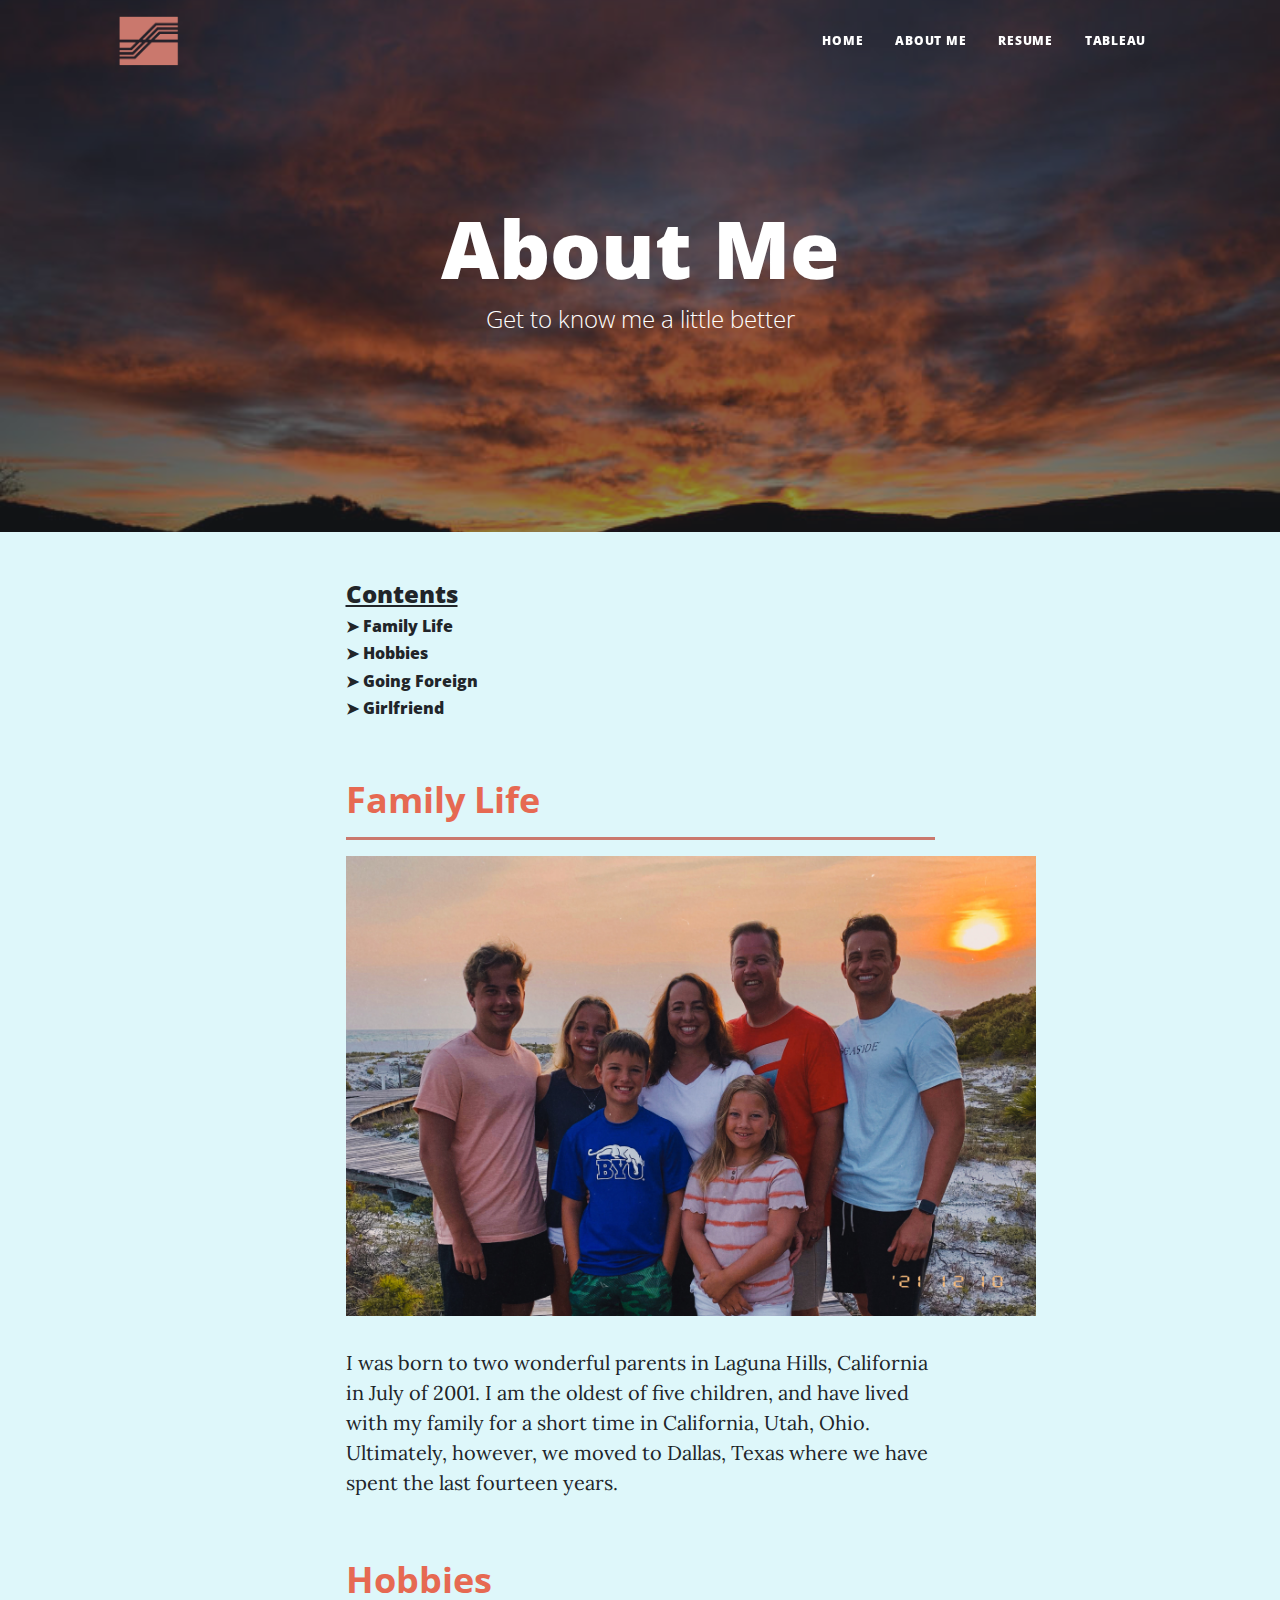
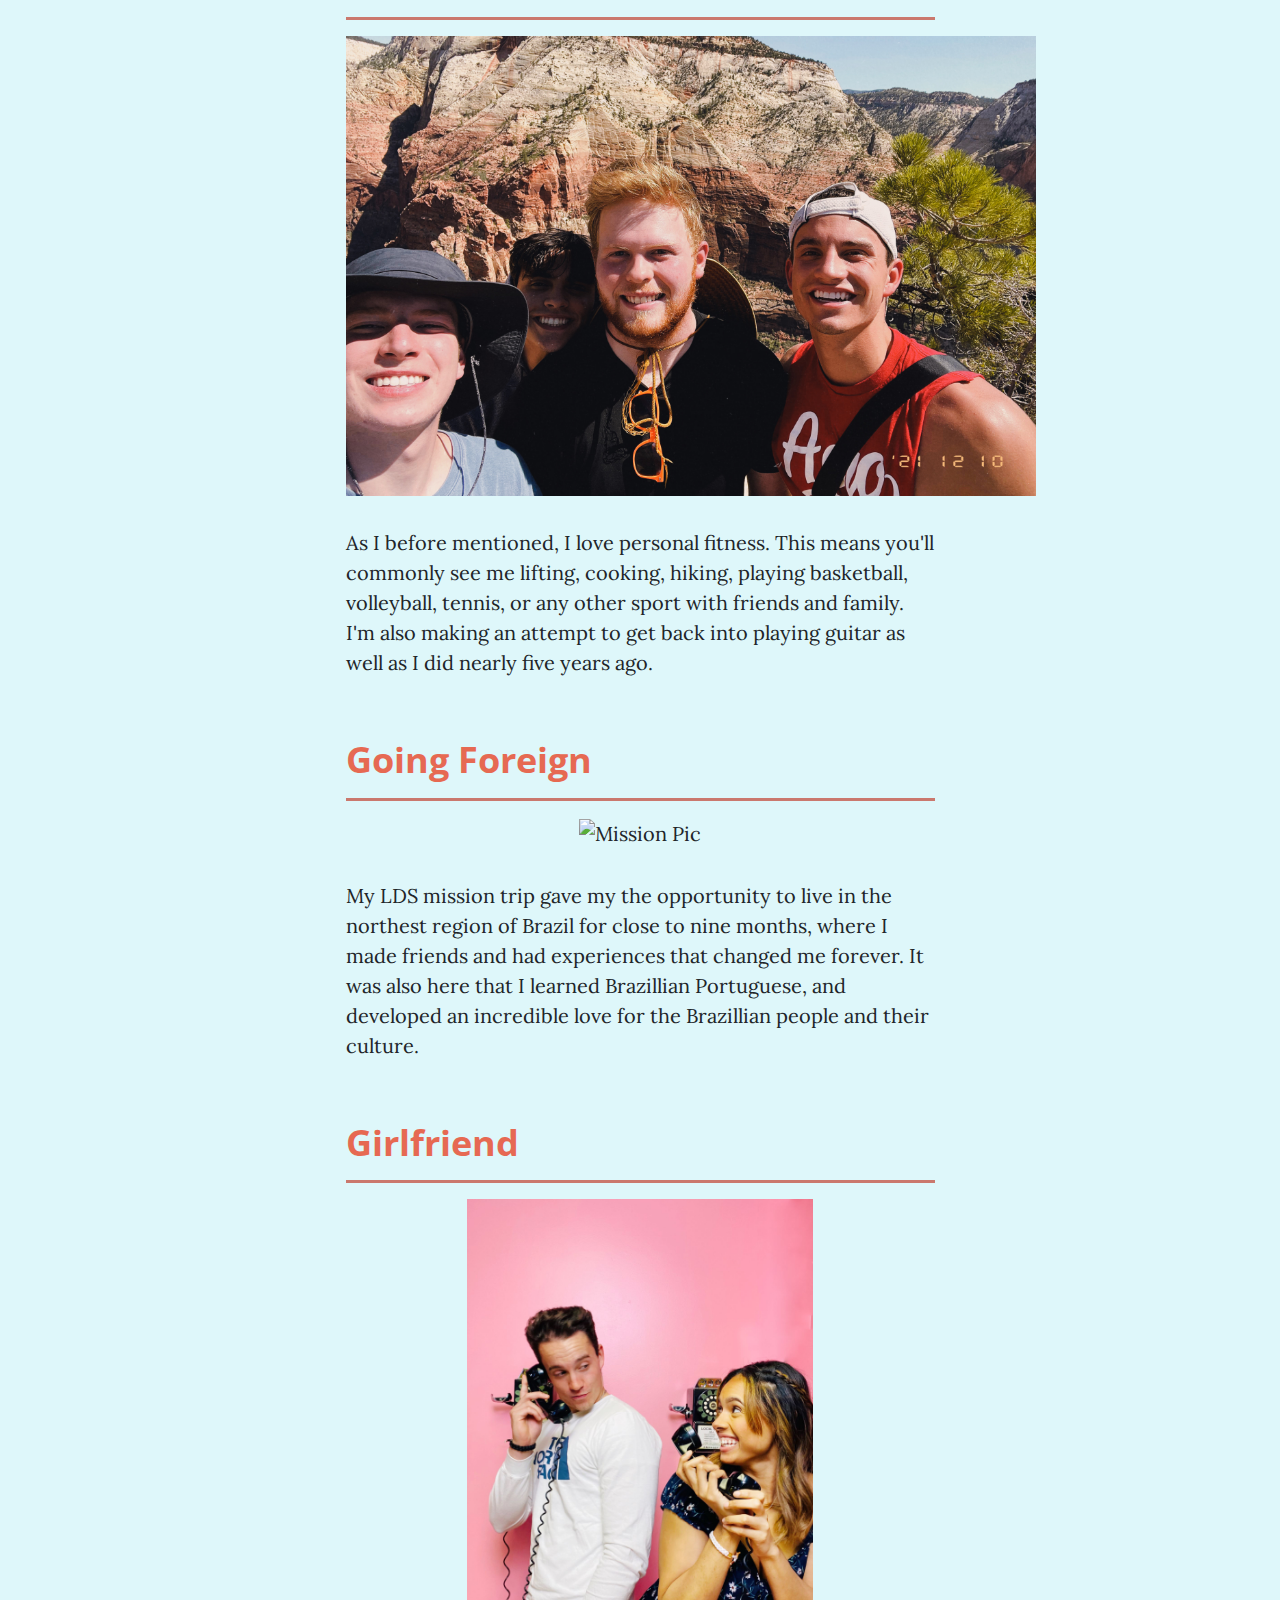
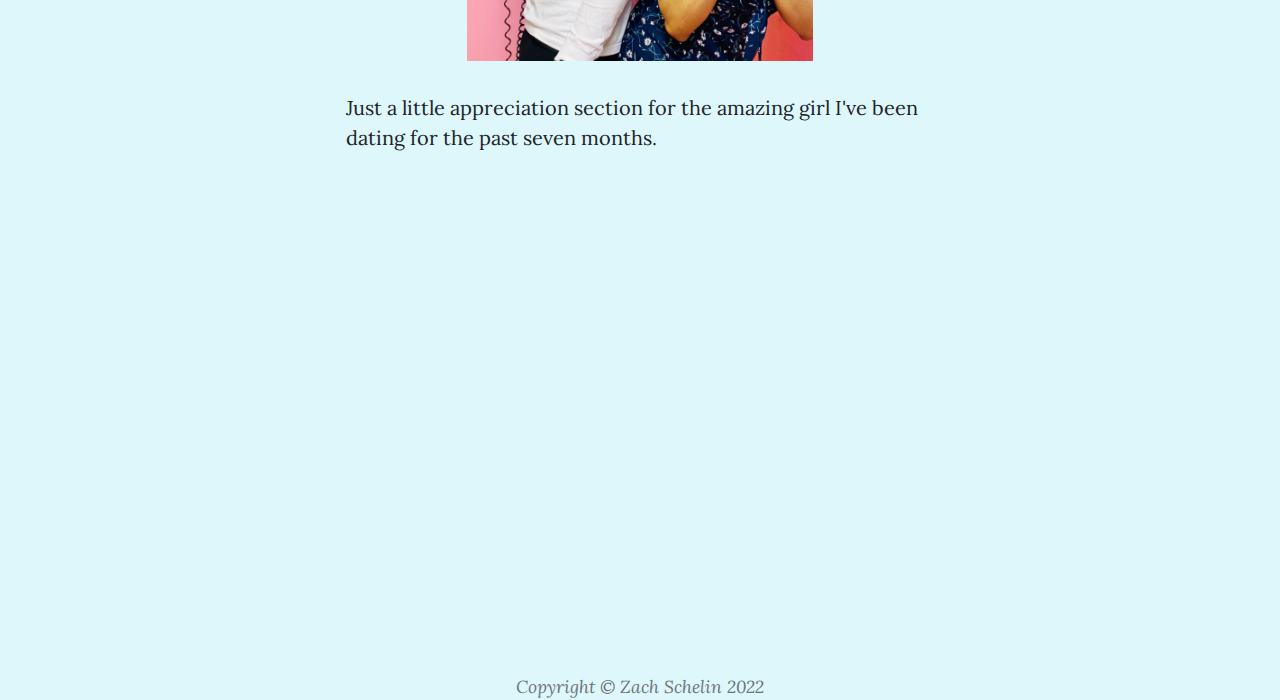
==== html/about.html @ c3daf38a "Add files via upload" ====
<!-- Zach Schelin -->
<!-- Lasted Edited 12:18pm on 4/15/2022 -->
<!DOCTYPE html>
<html lang="en">
    <head>
        <meta charset="utf-8" />
        <meta name="viewport" content="width=device-width, initial-scale=1, shrink-to-fit=no" />
        <meta name="description" content="" />
        <meta name="author" content="" />
        <title>About Me- Zach Schelin</title>
        <link rel="icon" type="image/x-icon" href="../assets/logoicon.ico" />
        <!-- Font Awesome icons (free version)-->
        <script src="https://use.fontawesome.com/releases/v6.1.0/js/all.js" crossorigin="anonymous"></script>
        <!-- Google fonts-->
        <link href="https://fonts.googleapis.com/css?family=Lora:400,700,400italic,700italic" rel="stylesheet" type="text/css" />
        <link href="https://fonts.googleapis.com/css?family=Open+Sans:300italic,400italic,600italic,700italic,800italic,400,300,600,700,800" rel="stylesheet" type="text/css" />
        <!-- Core theme CSS (includes Bootstrap)-->
        <link href="../Styles/styles.css" rel="stylesheet" />
        <link href="../Styles/mystyles.css" rel="stylesheet" />
    </head>
    <body class="bordercolor">
        <!-- Link for Social Media Icons -->
        <script type="module" src="https://unpkg.com/ionicons@5.5.2/dist/ionicons/ionicons.esm.js"></script>
        <script nomodule src="https://unpkg.com/ionicons@5.5.2/dist/ionicons/ionicons.js"></script>
        <!-- Navigation-->
        <nav class="navbar navbar-expand-lg navbar-light" id="mainNav">
            <div class="container px-4 px-lg-5">
                <a class="navbar-brand" href="../index.html">
                        <img src="../assets/logo1.ico" height="50px">
                    </a>
                <button class="navbar-toggler" type="button" data-bs-toggle="collapse" data-bs-target="#navbarResponsive" aria-controls="navbarResponsive" aria-expanded="false" aria-label="Toggle navigation">
                    Menu
                    <i class="fas fa-bars"></i>
                </button>
                <div class="collapse navbar-collapse" id="navbarResponsive">
                    <ul class="navbar-nav ms-auto py-4 py-lg-0">
                        <li class="nav-item"><a class="nav-link px-lg-3 py-3 py-lg-4" href="../index.html">Home</a></li>
                        <li class="nav-item"><a class="nav-link px-lg-3 py-3 py-lg-4" href="about.html">About Me</a></li>
                        <li class="nav-item"><a class="nav-link px-lg-3 py-3 py-lg-4" href="Resume.html">Resume</a></li>
                        <li class="nav-item"><a class="nav-link px-lg-3 py-3 py-lg-4" href="../html/tableau.html">Tableau</a></li>
                    </ul>
                </div>
            </div>
        </nav>
        <!-- Page Header-->
        <header class="masthead" style="background-image: url('../assets/images/sunrise.jpg')" alt="BYU Football Background">
            <div class="container position-relative px-4 px-lg-5">
                <div class="row gx-4 gx-lg-5 justify-content-center">
                    <div class="col-md-10 col-lg-8 col-xl-7">
                        <div class="page-heading">
                            <h1>About Me</h1>
                            <span class="subheading">Get to know me a little better</span>
                        </div>
                    </div>
                </div>
            </div>
        </header>
        <!-- Main Content-->
        <main class="mb-4">
            <div class="container px-4 px-lg-5">
                <div class="row gx-4 gx-lg-5 justify-content-center">
                    <div class="col-md-10 col-lg-8 col-xl-7">
                        <!-- Table Of Contents -->
                        <h4 style="text-decoration: underline;">Contents</h4>
                            <h6> 
                                <a href="#FL">➤ Family Life</a></h6>
                            <h6>
                                <a href="#HOB">➤ Hobbies</a></h6>
                            <h6>
                                <a href="#BRAZ">➤ Going Foreign</a></h6>
                            <h6>
                                <a href="#GF">➤ Girlfriend</a></h6>
                            <a id="FL"></a>
                        <h1 style="color: #e66952;" class="section-heading">Family Life</h1>
                        <hr class="solid">
                                <div class="aligncenter">
                                    <img src="../assets/images/fam.JPEG" height="460px" alt="Family Pic">
                                </div>
                        <p>
                            I was born to two wonderful parents in Laguna Hills, California in July of 2001. I am the oldest of five children, and have lived with my family for a short time in California, Utah, Ohio. Ultimately, however, we moved to Dallas, Texas where we have spent the last fourteen years.
                        </p>

                        <a id="HOB"></a>
                        <h1 style="color: #e66952;" class="section-heading">Hobbies</h1>
                        <hr class="solid">
                            <div class="aligncenter">
                                <img src="../assets/images/hike.JPEG" height="460px" alt="Hiking Pic">
                            </div>
                        <p>
                            As I before mentioned, I love personal fitness. This means you'll commonly see me lifting, cooking, hiking, playing basketball, volleyball, tennis, or any other sport with friends and family. I'm also making an attempt to get back into playing guitar as well as I did nearly five years ago. 
                        </p>

                        <a id="BRAZ"></a>
                        <h1 style="color: #e66952;" class="section-heading">Going Foreign</h1>
                        <hr class="solid">
                            <div class="aligncenter">
                                <img src="../assets/images/mish.JPG" height="462px" alt="Mission Pic">
                            </div>
                        <p>
                            My LDS mission trip gave my the opportunity to live in the northest region of Brazil for close to nine months, where I made friends and had experiences that changed me forever. It was also here that I learned Brazillian Portuguese, and developed an incredible love for the Brazillian people and their culture. 
                        </p>

                        <a id="GF"></a>
                        <h1 style="color: #e66952;" class="section-heading">Girlfriend</h1>
                        <hr class="solid">
                        <div class="aligncenter">
                            <img src="../assets/images/Lulu.JPG" height="462px"  alt="My Girlfriend Pic">
                        </div>
                        <p>
                        Just a little appreciation section for the amazing girl I've been dating for the past seven months. 
                        </p>
                    </div>
                </div>
            </div>
        </main>
        <!-- Footer -->
        <div class="about-footer">
            <!-- Social Media Links -->
            <div>
                <a class="social-icon" href="https://www.facebook.com/zach.schelin.98" target="_blank">
                    <ion-icon name="logo-facebook"></ion-icon>
                </a>
                <a class="social-icon" href="https://www.instagram.com/z_schillin/" target="_blank">
                    <ion-icon name="logo-instagram"></ion-icon>
                </a>
                <a class="social-icon" href="https://twitter.com/ZachSchelin" target="_blank">
                    <ion-icon name="logo-twitter"></ion-icon>
                </a>
                <a class="social-icon" href="https://www.linkedin.com/in/zach-schelin-379b37226/" target="_blank">
                    <ion-icon name="logo-linkedin"></ion-icon>
                </a>
            </div>
            <div style="color:#212529" class="small text-center text-muted fst-italic">Copyright &copy; Zach Schelin 2022</div>
        </div> 
        <!-- Bootstrap core JS-->
        <script src="https://cdn.jsdelivr.net/npm/bootstrap@5.1.3/dist/js/bootstrap.bundle.min.js"></script>
        <!-- Core theme JS-->
        <script src="js/scripts.js"></script>
    </body>
</html>
---- Styles/mystyles.css ----
/* <!-- Zach Schelin -->
<!-- Lasted Edited 12:18pm on 4/15/2022 --> */
/* My Custom Styles*/
.backgroundcolor {
    background-color: #def7fa
}
.bordercolor {
    background-color: #def7fa;
}
.myimage {
    height: 400px;
}
.sectionheading1 {
    color: #212529;
    font-weight: bold;
    font-family: "Open Sans", -apple-system, BlinkMacSystemFont, "Segoe UI", Roboto, "Helvetica Neue", Arial, sans-serif, "Apple Color Emoji", "Segoe UI Emoji", "Segoe UI Symbol", "Noto Color Emoji";
}
.sectionheading2 {
    color: #212529;
    font-weight: bold;
    font-style: italic;
    font-family: "Open Sans", -apple-system, BlinkMacSystemFont, "Segoe UI", Roboto, "Helvetica Neue", Arial, sans-serif, "Apple Color Emoji", "Segoe UI Emoji", "Segoe UI Symbol", "Noto Color Emoji";
}
.resumedate {
    color: #212529;
    font-weight: bold;
    font-family: "Open Sans", -apple-system, BlinkMacSystemFont, "Segoe UI", Roboto, "Helvetica Neue", Arial, sans-serif, "Apple Color Emoji", "Segoe UI Emoji", "Segoe UI Symbol", "Noto Color Emoji";
    text-align: right;
}

/* Solid border */
hr.solid {
    border-top: 3px solid #ca786d;
}
.social-icon {
    color: #ca786d;
    font-size: 50px;
    border-color: #212529;
    border-width: 1px;
    transition: color 0.2s;
}
.social-icon:hover {
    color: hsla(9, 75%, 61%, 0.527);
}
.footer {
    position:absolute ;
    left: 0;
    bottom: -800px;
    width: 100%;
    color: white;
    text-align: center;
 }
 .about-footer {
    position:absolute ;
    left: 0;
    bottom: -3000px;
    width: 100%;
    color: white;
    text-align: center;}
 .footer-resume {
    position:absolute ;
    left: 0;
    bottom: -3200px;
    width: 100%;
    color: white;
    text-align: center;
 }
.maintext {
    font-family: "Open Sans", -apple-system, BlinkMacSystemFont, "Segoe UI", Roboto, "Helvetica Neue", Arial, sans-serif, "Apple Color Emoji", "Segoe UI Emoji", "Segoe UI Symbol", "Noto Color Emoji";
    font-size: 25px;
}
.back-to-top {
    text-align: center;
}
.shortbio {
    top: 615px;
    left: 26%;
    right: 40%;
    height: 300px;
    word-wrap: break-word;
}
.shortbiounder {
    top: 950px;
    left: 26%;
    right:26%;
    height: 310px;
}
.videobox {
    top: 2910px;
    left: 26%;
    right:26%;
    height: 410px;
}
.mypicturelayout {
    top: 660px;
    left: 60%;
    right: 27%;
    height: 300px;
    /* border: solid 2px #fe5e55; */
}
.seeresume {
    top: 1360px;
    right: 26%;
    left: 60%;
    height: 40px;
    /* border: solid 2px #212529; 
    background: #fe5e55; */
}
.seeaboutme {
    top: 1310px;
    right: 26%;
    left: 60%;
    height: 40px;
    /* border: solid 2px #212529; 
    background: #fe5e55; */
}
.seeresumetext {
    text-align: center;
    font-weight: bold;
    text-decoration: underline;
    text-decoration-color: #ca786d;
    font-family: "Open Sans", -apple-system, BlinkMacSystemFont, "Segoe UI", Roboto, "Helvetica Neue", Arial, sans-serif, "Apple Color Emoji", "Segoe UI Emoji", "Segoe UI Symbol", "Noto Color Emoji";
    color: #ffffff;
}
.fixed-footer {
    position: fixed;
    left: 0;
    bottom: 0;
    width: 100%;
    text-align: center;
}
.common {
        position: absolute;
        /* background-color: antiquewhite;
        border: solid 2px black; */
    }
    
.aligncenter {
    text-align: center;
}
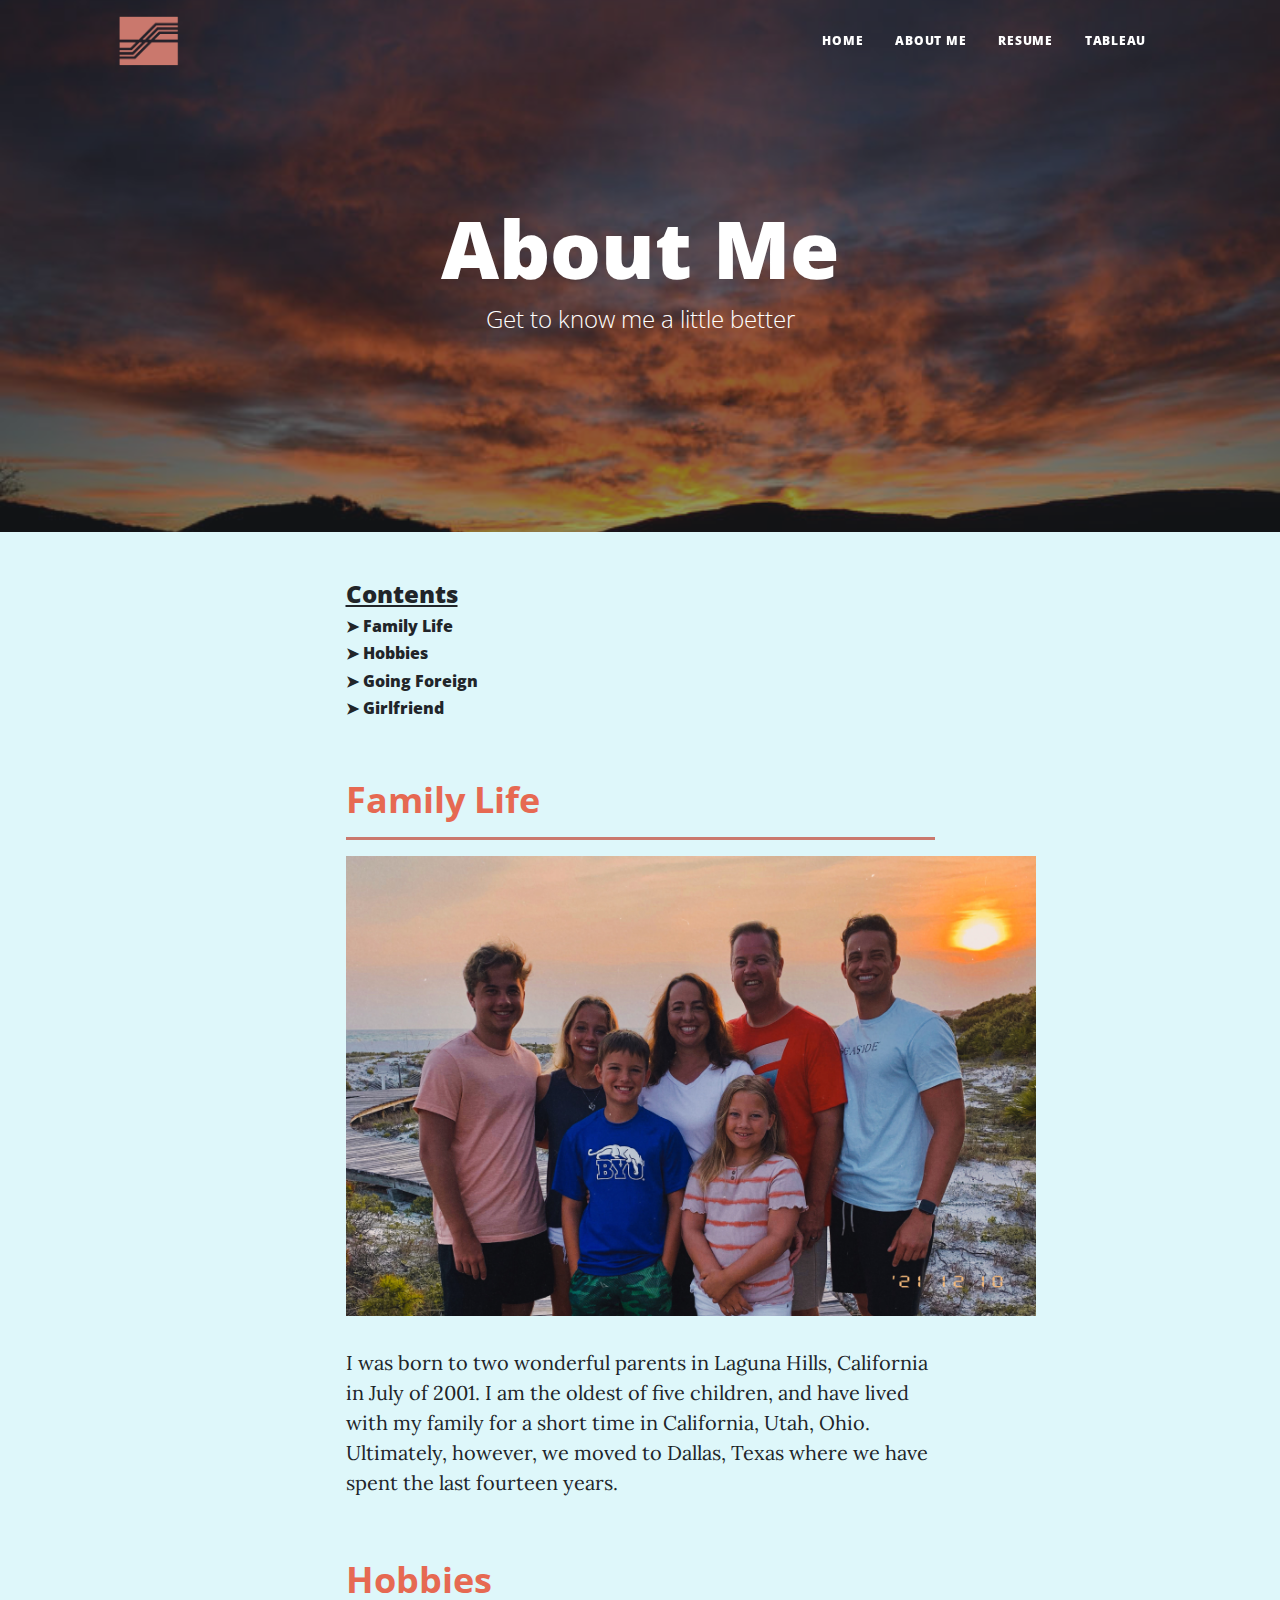
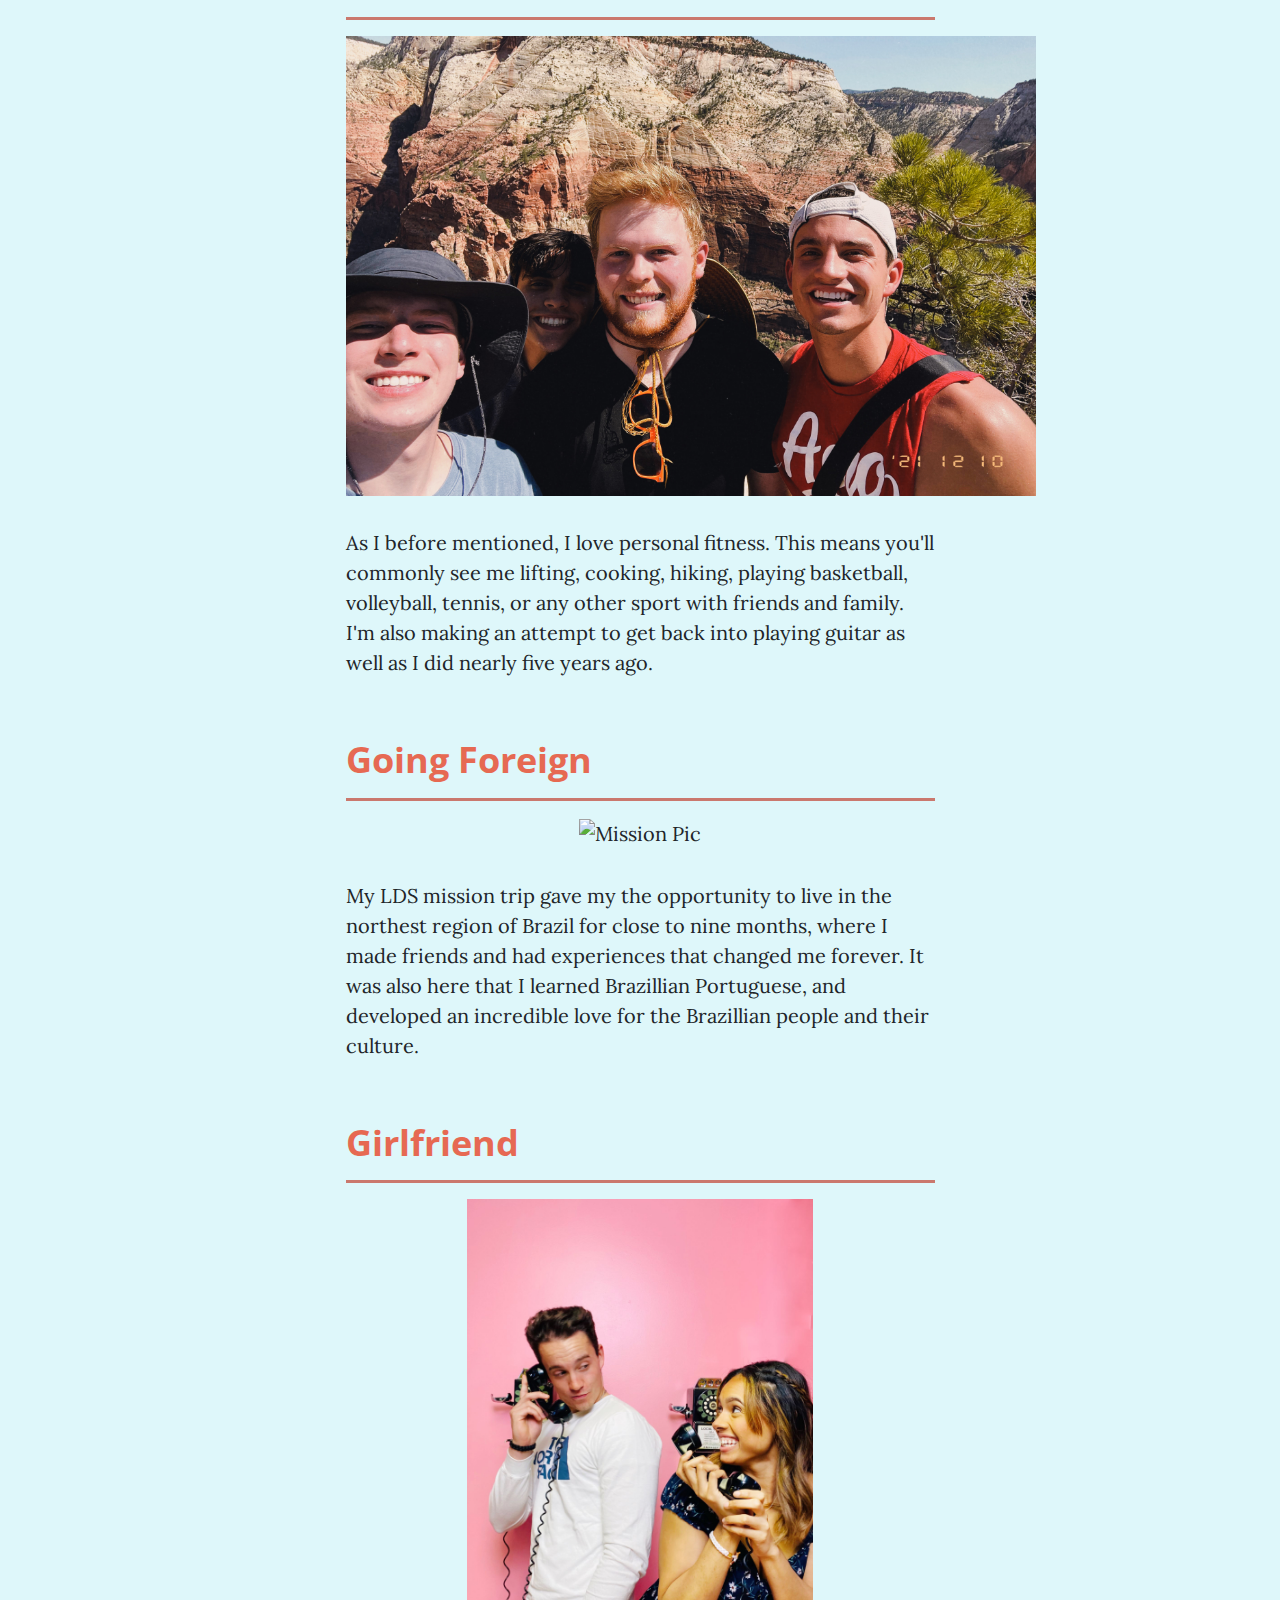
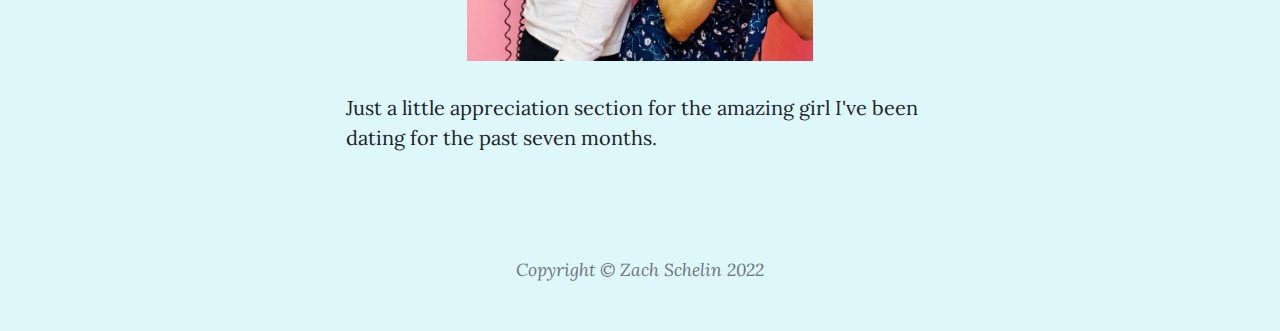
==== commit d4670201: "Add files via upload" ====
--- a/html/about.html
+++ b/html/about.html
@@ -116,22 +116,24 @@
         <!-- Footer -->
         <div class="about-footer">
             <!-- Social Media Links -->
-            <div>
-                <a class="social-icon" href="https://www.facebook.com/zach.schelin.98" target="_blank">
-                    <ion-icon name="logo-facebook"></ion-icon>
-                </a>
-                <a class="social-icon" href="https://www.instagram.com/z_schillin/" target="_blank">
-                    <ion-icon name="logo-instagram"></ion-icon>
-                </a>
-                <a class="social-icon" href="https://twitter.com/ZachSchelin" target="_blank">
-                    <ion-icon name="logo-twitter"></ion-icon>
-                </a>
-                <a class="social-icon" href="https://www.linkedin.com/in/zach-schelin-379b37226/" target="_blank">
-                    <ion-icon name="logo-linkedin"></ion-icon>
-                </a>
-            </div>
-            <div style="color:#212529" class="small text-center text-muted fst-italic">Copyright &copy; Zach Schelin 2022</div>
-        </div> 
+        <footer>
+                <div>
+                    <a class="social-icon" href="https://www.facebook.com/zach.schelin.98" target="_blank">
+                        <ion-icon name="logo-facebook"></ion-icon>
+                    </a>
+                    <a class="social-icon" href="https://www.instagram.com/z_schillin/" target="_blank">
+                        <ion-icon name="logo-instagram"></ion-icon>
+                    </a>
+                    <a class="social-icon" href="https://twitter.com/ZachSchelin" target="_blank">
+                        <ion-icon name="logo-twitter"></ion-icon>
+                    </a>
+                    <a class="social-icon" href="https://www.linkedin.com/in/zach-schelin-379b37226/" target="_blank">
+                        <ion-icon name="logo-linkedin"></ion-icon>
+                    </a>
+                </div>
+                <div style="color:#212529" class="small text-center text-muted fst-italic">Copyright &copy; Zach Schelin 2022</div>
+            </div> 
+        </footer>
         <!-- Bootstrap core JS-->
         <script src="https://cdn.jsdelivr.net/npm/bootstrap@5.1.3/dist/js/bootstrap.bundle.min.js"></script>
         <!-- Core theme JS-->
--- a/Styles/mystyles.css
+++ b/Styles/mystyles.css
@@ -9,6 +9,30 @@
 }
 .myimage {
     height: 400px;
+    width: auto;
+    position: relative;
+    overflow: hidden;
+    float: right;
+    border-radius: 10%;
+    margin: 10px;
+    box-sizing: border-box;
+}
+.shortbio {
+    top:70%;
+    left: 26%;
+    right: 40%;
+    height: 500px;
+    word-wrap: break-word;
+    text-align: justify;
+}
+.mypicturelayout {
+    top: 660px;
+    left: 60%;
+    right: 50%;
+    height: 300px;
+}
+.section-p {
+    text-align: justify;
 }
 .sectionheading1 {
     color: #212529;
@@ -45,7 +69,7 @@
 .footer {
     position:absolute ;
     left: 0;
-    bottom: -800px;
+    /* bottom: -800px; */
     width: 100%;
     color: white;
     text-align: center;
@@ -53,36 +77,31 @@
  .about-footer {
     position:absolute ;
     left: 0;
-    bottom: -3000px;
+    /* bottom: -3000px; */
     width: 100%;
     color: white;
     text-align: center;}
  .footer-resume {
     position:absolute ;
     left: 0;
-    bottom: -3200px;
+    /* bottom: -3200px; */
     width: 100%;
     color: white;
     text-align: center;
  }
 .maintext {
+    text-align: justify;
     font-family: "Open Sans", -apple-system, BlinkMacSystemFont, "Segoe UI", Roboto, "Helvetica Neue", Arial, sans-serif, "Apple Color Emoji", "Segoe UI Emoji", "Segoe UI Symbol", "Noto Color Emoji";
     font-size: 25px;
+    line-height: 1.5em;
 }
 .back-to-top {
     text-align: center;
 }
-.shortbio {
-    top: 615px;
-    left: 26%;
-    right: 40%;
-    height: 300px;
-    word-wrap: break-word;
-}
 .shortbiounder {
     top: 950px;
     left: 26%;
-    right:26%;
+    right:30%;
     height: 310px;
 }
 .videobox {
@@ -91,15 +110,8 @@
     right:26%;
     height: 410px;
 }
-.mypicturelayout {
-    top: 660px;
-    left: 60%;
-    right: 27%;
-    height: 300px;
-    /* border: solid 2px #fe5e55; */
-}
 .seeresume {
-    top: 1360px;
+    top: 135%;
     right: 26%;
     left: 60%;
     height: 40px;
@@ -107,7 +119,7 @@
     background: #fe5e55; */
 }
 .seeaboutme {
-    top: 1310px;
+    top: 130%;
     right: 26%;
     left: 60%;
     height: 40px;
